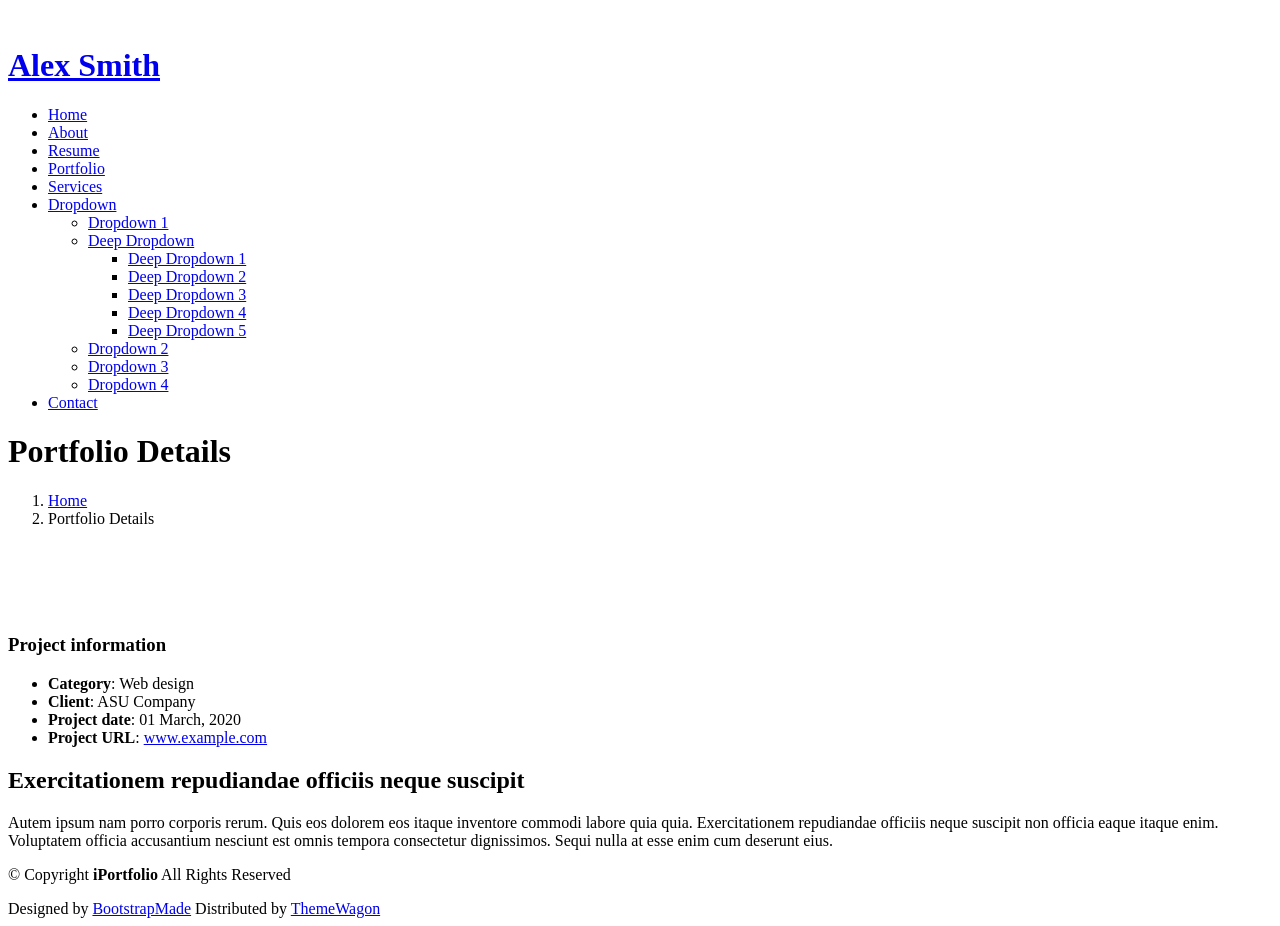
==== portfolio-details.html @ 43523afc "Actualizacion. Portafolio personal, Nicole Hernández Taborda" ====
<!DOCTYPE html>
<html lang="en">

<head>
  <meta charset="utf-8">
  <meta content="width=device-width, initial-scale=1.0" name="viewport">
  <title>Portfolio Details - iPortfolio Bootstrap Template</title>
  <meta content="" name="description">
  <meta content="" name="keywords">

  <!-- Favicons -->
  <link href="assets/img/favicon.png" rel="icon">
  <link href="assets/img/apple-touch-icon.png" rel="apple-touch-icon">

  <!-- Fonts -->
  <link href="https://fonts.googleapis.com" rel="preconnect">
  <link href="https://fonts.gstatic.com" rel="preconnect" crossorigin>
  <link href="https://fonts.googleapis.com/css2?family=Roboto:ital,wght@0,100;0,300;0,400;0,500;0,700;0,900;1,100;1,300;1,400;1,500;1,700;1,900&family=Poppins:ital,wght@0,100;0,200;0,300;0,400;0,500;0,600;0,700;0,800;0,900;1,100;1,200;1,300;1,400;1,500;1,600;1,700;1,800;1,900&family=Raleway:ital,wght@0,100;0,200;0,300;0,400;0,500;0,600;0,700;0,800;0,900;1,100;1,200;1,300;1,400;1,500;1,600;1,700;1,800;1,900&display=swap" rel="stylesheet">

  <!-- Vendor CSS Files -->
  <link href="assets/vendor/bootstrap/css/bootstrap.min.css" rel="stylesheet">
  <link href="assets/vendor/bootstrap-icons/bootstrap-icons.css" rel="stylesheet">
  <link href="assets/vendor/aos/aos.css" rel="stylesheet">
  <link href="assets/vendor/glightbox/css/glightbox.min.css" rel="stylesheet">
  <link href="assets/vendor/swiper/swiper-bundle.min.css" rel="stylesheet">

  <!-- Main CSS File -->
  <link href="assets/css/main.css" rel="stylesheet">

  <!-- =======================================================
  * Template Name: iPortfolio
  * Template URL: https://bootstrapmade.com/iportfolio-bootstrap-portfolio-websites-template/
  * Updated: Jun 29 2024 with Bootstrap v5.3.3
  * Author: BootstrapMade.com
  * License: https://bootstrapmade.com/license/
  ======================================================== -->
</head>

<body class="portfolio-details-page">

  <header id="header" class="header dark-background d-flex flex-column">
    <i class="header-toggle d-xl-none bi bi-list"></i>

    <div class="profile-img">
      <img src="assets/img/my-profile-img.jpg" alt="" class="img-fluid rounded-circle">
    </div>

    <a href="index.html" class="logo d-flex align-items-center justify-content-center">
      <!-- Uncomment the line below if you also wish to use an image logo -->
      <!-- <img src="assets/img/logo.png" alt=""> -->
      <h1 class="sitename">Alex Smith</h1>
    </a>

    <div class="social-links text-center">
      <a href="#" class="instagram"><i class="bi bi-instagram"></i></a>
      <a href="#" class="whatsapp"><i class="bi bi-whatsapp"></i></a>
      <a href="#" class="twitter"><i class="bi bi-twitter-x"></i></a>
    </div>

    <nav id="navmenu" class="navmenu">
      <ul>
        <li><a href="#hero"><i class="bi bi-house navicon"></i>Home</a></li>
        <li><a href="#about"><i class="bi bi-person navicon"></i> About</a></li>
        <li><a href="#resume"><i class="bi bi-file-earmark-text navicon"></i> Resume</a></li>
        <li><a href="#portfolio"><i class="bi bi-images navicon"></i> Portfolio</a></li>
        <li><a href="#services"><i class="bi bi-hdd-stack navicon"></i> Services</a></li>
        <li class="dropdown"><a href="#"><i class="bi bi-menu-button navicon"></i> <span>Dropdown</span> <i class="bi bi-chevron-down toggle-dropdown"></i></a>
          <ul>
            <li><a href="#">Dropdown 1</a></li>
            <li class="dropdown"><a href="#"><span>Deep Dropdown</span> <i class="bi bi-chevron-down toggle-dropdown"></i></a>
              <ul>
                <li><a href="#">Deep Dropdown 1</a></li>
                <li><a href="#">Deep Dropdown 2</a></li>
                <li><a href="#">Deep Dropdown 3</a></li>
                <li><a href="#">Deep Dropdown 4</a></li>
                <li><a href="#">Deep Dropdown 5</a></li>
              </ul>
            </li>
            <li><a href="#">Dropdown 2</a></li>
            <li><a href="#">Dropdown 3</a></li>
            <li><a href="#">Dropdown 4</a></li>
          </ul>
        </li>
        <li><a href="#contact"><i class="bi bi-envelope navicon"></i> Contact</a></li>
      </ul>
    </nav>

  </header>

  <main class="main">

    <!-- Page Title -->
    <div class="page-title dark-background">
      <div class="container d-lg-flex justify-content-between align-items-center">
        <h1 class="mb-2 mb-lg-0">Portfolio Details</h1>
        <nav class="breadcrumbs">
          <ol>
            <li><a href="index.html">Home</a></li>
            <li class="current">Portfolio Details</li>
          </ol>
        </nav>
      </div>
    </div><!-- End Page Title -->

    <!-- Portfolio Details Section -->
    <section id="portfolio-details" class="portfolio-details section">

      <div class="container" data-aos="fade-up" data-aos-delay="100">

        <div class="row gy-4">

          <div class="col-lg-8">
            <div class="portfolio-details-slider swiper init-swiper">

              <script type="application/json" class="swiper-config">
                {
                  "loop": true,
                  "speed": 600,
                  "autoplay": {
                    "delay": 5000
                  },
                  "slidesPerView": "auto",
                  "pagination": {
                    "el": ".swiper-pagination",
                    "type": "bullets",
                    "clickable": true
                  }
                }
              </script>

              <div class="swiper-wrapper align-items-center">

                <div class="swiper-slide">
                  <img src="assets/img/portfolio/app-1.jpg" alt="">
                </div>

                <div class="swiper-slide">
                  <img src="assets/img/portfolio/product-1.jpg" alt="">
                </div>

                <div class="swiper-slide">
                  <img src="assets/img/portfolio/branding-1.jpg" alt="">
                </div>

                <div class="swiper-slide">
                  <img src="assets/img/portfolio/books-1.jpg" alt="">
                </div>

              </div>
              <div class="swiper-pagination"></div>
            </div>
          </div>

          <div class="col-lg-4">
            <div class="portfolio-info" data-aos="fade-up" data-aos-delay="200">
              <h3>Project information</h3>
              <ul>
                <li><strong>Category</strong>: Web design</li>
                <li><strong>Client</strong>: ASU Company</li>
                <li><strong>Project date</strong>: 01 March, 2020</li>
                <li><strong>Project URL</strong>: <a href="#">www.example.com</a></li>
              </ul>
            </div>
            <div class="portfolio-description" data-aos="fade-up" data-aos-delay="300">
              <h2>Exercitationem repudiandae officiis neque suscipit</h2>
              <p>
                Autem ipsum nam porro corporis rerum. Quis eos dolorem eos itaque inventore commodi labore quia quia. Exercitationem repudiandae officiis neque suscipit non officia eaque itaque enim. Voluptatem officia accusantium nesciunt est omnis tempora consectetur dignissimos. Sequi nulla at esse enim cum deserunt eius.
              </p>
            </div>
          </div>

        </div>

      </div>

    </section><!-- /Portfolio Details Section -->

  </main>

  <footer id="footer" class="footer position-relative light-background">

    <div class="container">
      <div class="copyright text-center ">
        <p>© <span>Copyright</span> <strong class="px-1 sitename">iPortfolio</strong> <span>All Rights Reserved</span></p>
      </div>
      <div class="credits">
        <!-- All the links in the footer should remain intact. -->
        <!-- You can delete the links only if you've purchased the pro version. -->
        <!-- Licensing information: https://bootstrapmade.com/license/ -->
        <!-- Purchase the pro version with working PHP/AJAX contact form: [buy-url] -->
        Designed by <a href="https://bootstrapmade.com/">BootstrapMade</a> Distributed by <a href="https://themewagon.com">ThemeWagon</a>
      </div>
    </div>

  </footer>

  <!-- Scroll Top -->
  <a href="#" id="scroll-top" class="scroll-top d-flex align-items-center justify-content-center"><i class="bi bi-arrow-up-short"></i></a>

  <!-- Preloader -->
  <div id="preloader"></div>

  <!-- Vendor JS Files -->
  <script src="assets/vendor/bootstrap/js/bootstrap.bundle.min.js"></script>
  <script src="assets/vendor/php-email-form/validate.js"></script>
  <script src="assets/vendor/aos/aos.js"></script>
  <script src="assets/vendor/typed.js/typed.umd.js"></script>
  <script src="assets/vendor/purecounter/purecounter_vanilla.js"></script>
  <script src="assets/vendor/waypoints/noframework.waypoints.js"></script>
  <script src="assets/vendor/glightbox/js/glightbox.min.js"></script>
  <script src="assets/vendor/imagesloaded/imagesloaded.pkgd.min.js"></script>
  <script src="assets/vendor/isotope-layout/isotope.pkgd.min.js"></script>
  <script src="assets/vendor/swiper/swiper-bundle.min.js"></script>

  <!-- Main JS File -->
  <script src="assets/js/main.js"></script>

</body>

</html>
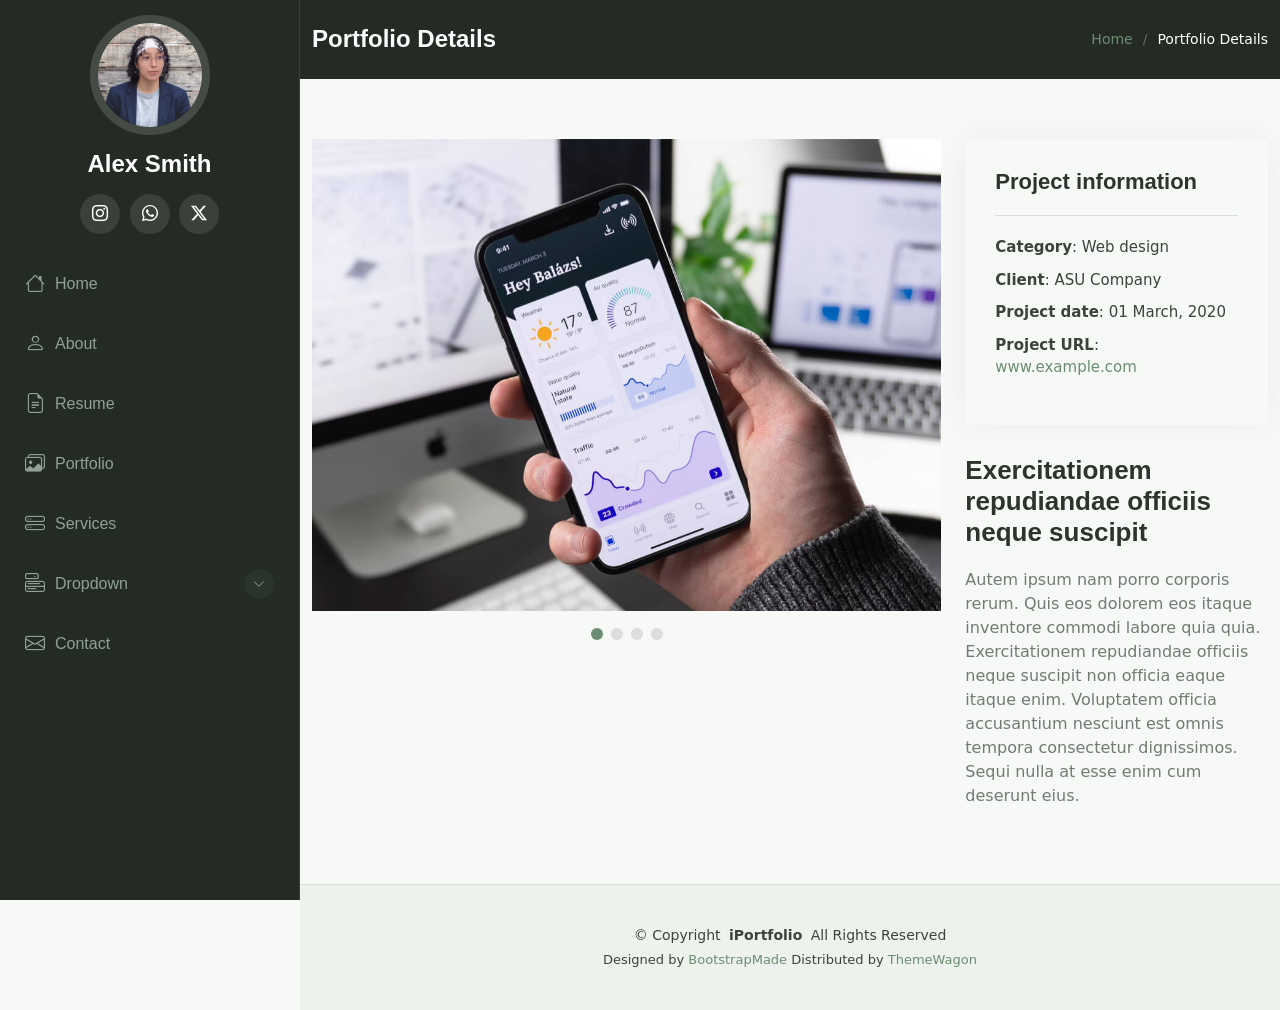
==== commit ee9b3877: "Portafolio personal, Nicole Hernández" ====
--- a/portfolio-details.html
+++ b/portfolio-details.html
@@ -1,5 +1,5 @@
 <!DOCTYPE html>
-<html lang="en">
+<html lang="es">
 
 <head>
   <meta charset="utf-8">
--- a/assets/css/main.css
+++ b/assets/css/main.css
@@ -0,0 +1,1275 @@
+/**
+* Template Name: iPortfolio
+* Template URL: https://bootstrapmade.com/iportfolio-bootstrap-portfolio-websites-template/
+* Updated: Jun 29 2024 with Bootstrap v5.3.3
+* Author: BootstrapMade.com
+* License: https://bootstrapmade.com/license/
+*/
+
+/*--------------------------------------------------------------
+# Font & Color Variables
+# Help: https://bootstrapmade.com/color-system/
+--------------------------------------------------------------*/
+/* Fonts */
+:root {
+  --default-font: "Roboto",  system-ui, -apple-system, "Segoe UI", Roboto, "Helvetica Neue", Arial, "Noto Sans", "Liberation Sans", sans-serif, "Apple Color Emoji", "Segoe UI Emoji", "Segoe UI Symbol", "Noto Color Emoji";
+  --heading-font: "Raleway",  sans-serif;
+  --nav-font: "Poppins",  sans-serif;
+}
+
+/* Global Colors - The following color variables are used throughout the website. Updating them here will change the color scheme of the entire website */
+:root { 
+  --background-color: #f7f9f6; /* Fondo general con un toque sutil crema/salvia muy suave */
+  --default-color: #3b443c; /* Texto principal en tono gris verdoso oscuro y relajante */
+  --heading-color: #2c352d; /* Color elegante para títulos */
+  --accent-color: #6b8e72; /* Color principal: Verde Savia (Sage Green) elegante */
+  --surface-color: #ffffff; /* Color de superficie para tarjetas y elementos */
+  --contrast-color: #ffffff; /* Color de contraste para texto sobre acentos */
+}
+
+/* Nav Menu Colors - The following color variables are used specifically for the navigation menu. They are separate from the global colors to allow for more customization options */
+:root {
+  --nav-color: #8fa194;  /* Tono suave para enlaces de navegación inactivos */
+  --nav-hover-color: #ffffff; /* Aplicado a enlaces al pasar el cursor o activos */
+  --nav-mobile-background-color: #232b24; /* Fondo para navegación móvil en verde muy oscuro/elegante */
+  --nav-dropdown-background-color: #232b24; /* Fondo para elementos desplegables */
+  --nav-dropdown-color: #8fa194; /* Color para enlaces de elementos desplegables */
+  --nav-dropdown-hover-color: #ffffff; /* Color al pasar el cursor sobre desplegables */
+}
+
+/* Color Presets - These classes override global colors when applied to any section or element, providing reuse of the sam color scheme. */
+
+.light-background {
+  --background-color: #edf2ed; /* Verde savia muy claro y relajante */
+  --surface-color: #ffffff;
+}
+
+.dark-background {
+  --background-color: #232b24; /* Verde oscuro bosque/savia profundo y elegante */
+  --default-color: #ffffff;
+  --heading-color: #ffffff;
+  --surface-color: #2c352d;
+  --contrast-color: #ffffff;
+}
+
+/* Smooth scroll */
+:root {
+  scroll-behavior: smooth;
+}
+
+/*--------------------------------------------------------------
+# General Styling & Shared Classes
+--------------------------------------------------------------*/
+body {
+  color: var(--default-color);
+  background-color: var(--background-color);
+  font-family: var(--default-font);
+}
+
+a {
+  color: var(--accent-color);
+  text-decoration: none;
+  transition: 0.3s;
+}
+
+a:hover {
+  color: color-mix(in srgb, var(--accent-color), transparent 25%);
+  text-decoration: none;
+}
+
+h1,
+h2,
+h3,
+h4,
+h5,
+h6 {
+  color: var(--heading-color);
+  font-family: var(--heading-font);
+}
+
+/* PHP Email Form Messages
+------------------------------*/
+.php-email-form .error-message {
+  display: none;
+  background: #df1529;
+  color: #ffffff;
+  text-align: left;
+  padding: 15px;
+  margin-bottom: 24px;
+  font-weight: 600;
+}
+
+.php-email-form .sent-message {
+  display: none;
+  color: #ffffff;
+  background: #507255; /* Ajustado a tono verde armónico */
+  text-align: center;
+  padding: 15px;
+  margin-bottom: 24px;
+  font-weight: 600;
+}
+
+.php-email-form .loading {
+  display: none;
+  background: var(--surface-color);
+  text-align: center;
+  padding: 15px;
+  margin-bottom: 24px;
+}
+
+.php-email-form .loading:before {
+  content: "";
+  display: inline-block;
+  border-radius: 50%;
+  width: 24px;
+  height: 24px;
+  margin: 0 10px -6px 0;
+  border: 3px solid var(--accent-color);
+  border-top-color: var(--surface-color);
+  animation: php-email-form-loading 1s linear infinite;
+}
+
+@keyframes php-email-form-loading {
+  0% {
+    transform: rotate(0deg);
+  }
+
+  100% {
+    transform: rotate(360deg);
+  }
+}
+
+/*--------------------------------------------------------------
+# Global Header
+--------------------------------------------------------------*/
+.header {
+  color: var(--default-color);
+  background-color: var(--background-color);
+  position: fixed;
+  top: 0;
+  left: 0;
+  bottom: 0;
+  padding: 0 15px;
+  width: 300px;
+  transition: all ease-in-out 0.3s;
+  overflow-y: auto;
+  z-index: 997;
+  border-right: 1px solid color-mix(in srgb, var(--default-color), transparent 90%);
+}
+
+.header .profile-img img {
+  margin: 15px auto;
+  display: block;
+  width: 120px;
+  border: 8px solid color-mix(in srgb, var(--default-color), transparent 85%);
+}
+
+.header .logo {
+  line-height: 1;
+  margin-bottom: 15px;
+}
+
+.header .logo img {
+  max-height: 32px;
+  margin-right: 8px;
+}
+
+.header .logo h1 {
+  font-size: 24px;
+  margin: 0;
+  font-weight: 700;
+  color: var(--heading-color);
+}
+
+.header .social-links {
+  margin: 0 0 20px 0;
+}
+
+.header .social-links a {
+  font-size: 16px;
+  display: inline-flex;
+  align-items: center;
+  justify-content: center;
+  background: color-mix(in srgb, var(--default-color), transparent 90%);
+  color: var(--default-color);
+  margin: 0 2px;
+  border-radius: 50%;
+  text-align: center;
+  width: 40px;
+  height: 40px;
+  transition: 0.3s;
+}
+
+.header .social-links a:hover {
+  color: var(--contrast-color);
+  background: var(--accent-color);
+}
+
+@media (min-width: 1200px) {
+
+  .header~main,
+  .header~#footer {
+    margin-left: 300px;
+  }
+}
+
+@media (max-width: 1199px) {
+  .header {
+    left: -100%;
+  }
+}
+
+.header.header-show {
+  left: 0;
+}
+
+.header .header-toggle {
+  color: var(--contrast-color);
+  background-color: var(--accent-color);
+  font-size: 22px;
+  display: flex;
+  align-items: center;
+  justify-content: center;
+  width: 40px;
+  height: 40px;
+  border-radius: 50%;
+  cursor: pointer;
+  position: fixed;
+  top: 15px;
+  right: 15px;
+  z-index: 9999;
+  transition: background-color 0.3s;
+}
+
+.header .header-toggle:hover {
+  color: var(--contrast-color);
+  background-color: color-mix(in srgb, var(--accent-color) 90%, white 15%);
+}
+
+/*--------------------------------------------------------------
+# Navigation Menu
+--------------------------------------------------------------*/
+.mobile-nav-toggle {
+  display: none;
+}
+
+.navmenu {
+  padding: 0;
+  z-index: 9997;
+}
+
+.navmenu ul {
+  list-style: none;
+  padding: 0 0 20px 0;
+  margin: 0;
+}
+
+.navmenu a,
+.navmenu a:focus {
+  color: var(--nav-color);
+  padding: 15px 10px;
+  font-family: var(--nav-font);
+  font-size: 16px;
+  font-weight: 400;
+  display: flex;
+  align-items: center;
+  white-space: nowrap;
+  transition: 0.3s;
+  width: 100%;
+}
+
+.navmenu a .navicon,
+.navmenu a:focus .navicon {
+  font-size: 20px;
+  margin-right: 10px;
+}
+
+.navmenu a .toggle-dropdown,
+.navmenu a:focus .toggle-dropdown {
+  font-size: 12px;
+  line-height: 0;
+  margin-left: auto;
+  width: 30px;
+  height: 30px;
+  display: flex;
+  align-items: center;
+  justify-content: center;
+  border-radius: 50%;
+  transition: 0.3s;
+  flex-shrink: 0;
+  background-color: color-mix(in srgb, var(--accent-color), transparent 90%);
+}
+
+.navmenu a .toggle-dropdown:hover,
+.navmenu a:focus .toggle-dropdown:hover {
+  background-color: var(--accent-color);
+  color: var(--contrast-color);
+}
+
+.navmenu a:hover,
+.navmenu .active,
+.navmenu .active:focus {
+  color: var(--nav-hover-color);
+}
+
+.navmenu a:hover .navicon,
+.navmenu .active .navicon,
+.navmenu .active:focus .navicon {
+  color: var(--accent-color);
+}
+
+.navmenu .active .toggle-dropdown,
+.navmenu .active:focus .toggle-dropdown {
+  background-color: var(--accent-color);
+  color: var(--contrast-color);
+  transform: rotate(180deg);
+}
+
+.navmenu .dropdown {
+  display: block;
+}
+
+.navmenu .dropdown a,
+.navmenu .dropdown a:focus {
+  color: var(--nav-dropdown-color);
+}
+
+.navmenu .dropdown a:hover,
+.navmenu .dropdown .active,
+.navmenu .dropdown .active:focus {
+  color: var(--nav-dropdown-hover-color);
+}
+
+.navmenu .dropdown ul {
+  position: static;
+  display: none;
+  z-index: 99;
+  padding: 5px 10px;
+  margin: 5px 10px;
+  background-color: var(--nav-dropdown-background-color);
+  border: 1px solid color-mix(in srgb, var(--default-color), transparent 90%);
+  box-shadow: none;
+  transition: all 0.5s ease-in-out;
+}
+
+.navmenu .dropdown ul ul {
+  background-color: rgba(35, 43, 36, 0.1);
+}
+
+.navmenu .dropdown>.dropdown-active {
+  display: block;
+  background-color: rgba(35, 43, 36, 0.03);
+}
+
+/*--------------------------------------------------------------
+# Global Footer
+--------------------------------------------------------------*/
+.footer {
+  color: var(--default-color);
+  background-color: var(--background-color);
+  font-size: 14px;
+  padding: 40px 0;
+  position: relative;
+  border-top: 1px solid color-mix(in srgb, var(--default-color), transparent 90%);
+}
+
+.footer .copyright p {
+  margin-bottom: 0;
+}
+
+.footer .credits {
+  margin-top: 4px;
+  font-size: 13px;
+  text-align: center;
+}
+
+/*--------------------------------------------------------------
+# Preloader
+--------------------------------------------------------------*/
+#preloader {
+  position: fixed;
+  inset: 0;
+  z-index: 999999;
+  overflow: hidden;
+  background: var(--background-color);
+  transition: all 0.6s ease-out;
+}
+
+#preloader:before {
+  content: "";
+  position: fixed;
+  top: calc(50% - 30px);
+  left: calc(50% - 30px);
+  border: 6px solid #ffffff;
+  border-color: var(--accent-color) transparent var(--accent-color) transparent;
+  border-radius: 50%;
+  width: 60px;
+  height: 60px;
+  animation: animate-preloader 1.5s linear infinite;
+}
+
+@keyframes animate-preloader {
+  0% {
+    transform: rotate(0deg);
+  }
+
+  100% {
+    transform: rotate(360deg);
+  }
+}
+
+/*--------------------------------------------------------------
+# Scroll Top Button
+--------------------------------------------------------------*/
+.scroll-top {
+  position: fixed;
+  visibility: hidden;
+  opacity: 0;
+  right: 15px;
+  bottom: -15px;
+  z-index: 99999;
+  background-color: var(--accent-color);
+  width: 44px;
+  height: 44px;
+  border-radius: 50px;
+  transition: all 0.4s;
+}
+
+.scroll-top i {
+  font-size: 24px;
+  color: var(--contrast-color);
+  line-height: 0;
+}
+
+.scroll-top:hover {
+  background-color: color-mix(in srgb, var(--accent-color), transparent 20%);
+  color: var(--contrast-color);
+}
+
+.scroll-top.active {
+  visibility: visible;
+  opacity: 1;
+  bottom: 15px;
+}
+
+/*--------------------------------------------------------------
+# Disable aos animation delay on mobile devices
+--------------------------------------------------------------*/
+@media screen and (max-width: 768px) {
+  [data-aos-delay] {
+    transition-delay: 0 !important;
+  }
+}
+
+/*--------------------------------------------------------------
+# Global Page Titles & Breadcrumbs
+--------------------------------------------------------------*/
+.page-title {
+  color: var(--default-color);
+  background-color: var(--background-color);
+  padding: 25px 0;
+  position: relative;
+}
+
+.page-title h1 {
+  font-size: 24px;
+  font-weight: 700;
+}
+
+.page-title .breadcrumbs ol {
+  display: flex;
+  flex-wrap: wrap;
+  list-style: none;
+  padding: 0;
+  margin: 0;
+  font-size: 14px;
+  font-weight: 400;
+}
+
+.page-title .breadcrumbs ol li+li {
+  padding-left: 10px;
+}
+
+.page-title .breadcrumbs ol li+li::before {
+  content: "/";
+  display: inline-block;
+  padding-right: 10px;
+  color: color-mix(in srgb, var(--default-color), transparent 70%);
+}
+
+/*--------------------------------------------------------------
+# Global Sections
+--------------------------------------------------------------*/
+section,
+.section {
+  color: var(--default-color);
+  background-color: var(--background-color);
+  padding: 60px 0;
+  overflow: clip;
+}
+
+/*--------------------------------------------------------------
+# Global Section Titles
+--------------------------------------------------------------*/
+.section-title {
+  padding-bottom: 60px;
+  position: relative;
+}
+
+.section-title h2 {
+  font-size: 32px;
+  font-weight: 700;
+  margin-bottom: 20px;
+  padding-bottom: 20px;
+  position: relative;
+}
+
+.section-title h2:after {
+  content: "";
+  position: absolute;
+  display: block;
+  width: 50px;
+  height: 3px;
+  background: var(--accent-color);
+  left: 0;
+  bottom: 0;
+}
+
+.section-title p {
+  margin-bottom: 0;
+}
+
+/*--------------------------------------------------------------
+# Hero Section
+--------------------------------------------------------------*/
+.hero {
+  width: 100%;
+  min-height: 100vh;
+  position: relative;
+  padding: 80px 0;
+  display: flex;
+  align-items: center;
+  justify-content: center;
+}
+
+.hero img {
+  position: absolute;
+  inset: 0;
+  display: block;
+  width: 100%;
+  height: 100%;
+  object-fit: cover;
+  z-index: 1;
+}
+
+.hero:before {
+  content: "";
+  background: color-mix(in srgb, var(--background-color), transparent 70%);
+  position: absolute;
+  inset: 0;
+  z-index: 2;
+}
+
+.hero .container {
+  position: relative;
+  z-index: 3;
+}
+
+.hero h2 {
+  margin: 0;
+  font-size: 64px;
+  font-weight: 700;
+}
+
+.hero p {
+  margin: 5px 0 0 0;
+  font-size: 26px;
+}
+
+.hero p span {
+  letter-spacing: 1px;
+  border-bottom: 2px solid var(--accent-color);
+}
+
+.hero .social-links {
+  margin-top: 25px;
+}
+
+.hero .social-links a {
+  font-size: 24px;
+  display: inline-block;
+  color: color-mix(in srgb, var(--default-color), transparent 50%);
+  line-height: 1;
+  margin-right: 20px;
+  transition: 0.3s;
+}
+
+.hero .social-links a:hover {
+  color: var(--accent-color);
+}
+
+@media (max-width: 768px) {
+  .hero h2 {
+    font-size: 32px;
+  }
+
+  .hero p {
+    font-size: 20px;
+  }
+}
+
+/*--------------------------------------------------------------
+# About Section
+--------------------------------------------------------------*/
+.about .content h2 {
+  font-weight: 700;
+  font-size: 24px;
+}
+
+.about .content ul {
+  list-style: none;
+  padding: 0;
+}
+
+.about .content ul li {
+  margin-bottom: 20px;
+  display: flex;
+  align-items: center;
+}
+
+.about .content ul strong {
+  margin-right: 10px;
+}
+
+.about .content ul i {
+  font-size: 16px;
+  margin-right: 5px;
+  color: var(--accent-color);
+  line-height: 0;
+}
+
+/*--------------------------------------------------------------
+# Stats Section
+--------------------------------------------------------------*/
+.stats .stats-item {
+  padding: 30px;
+  width: 100%;
+}
+
+.stats .stats-item i {
+  color: var(--accent-color);
+  display: block;
+  font-size: 44px;
+  float: left;
+  line-height: 0;
+}
+
+.stats .stats-item .purecounter {
+  color: var(--heading-color);
+  font-size: 48px;
+  line-height: 40px;
+  display: block;
+  font-weight: 700;
+  margin-left: 60px;
+}
+
+.stats .stats-item p {
+  color: color-mix(in srgb, var(--default-color), transparent 40%);
+  padding: 15px 0 0 0;
+  margin: 0 0 0 60px;
+  font-family: var(--heading-font);
+  font-size: 14px;
+}
+
+/*--------------------------------------------------------------
+# Skills Section
+--------------------------------------------------------------*/
+.skills .progress {
+  height: 60px;
+  display: block;
+  background: none;
+  border-radius: 0;
+}
+
+.skills .progress .skill {
+  color: var(--heading-color);
+  padding: 0;
+  margin: 0 0 6px 0;
+  text-transform: uppercase;
+  display: block;
+  font-weight: 600;
+  font-family: var(--heading-font);
+}
+
+.skills .progress .skill .val {
+  float: right;
+  font-style: normal;
+}
+
+.skills .progress-bar-wrap {
+  background: color-mix(in srgb, var(--default-color), transparent 90%);
+  height: 10px;
+}
+
+.skills .progress-bar {
+  width: 1px;
+  height: 10px;
+  transition: 0.9s;
+  background-color: var(--accent-color);
+}
+
+/*--------------------------------------------------------------
+# Resume Section
+--------------------------------------------------------------*/
+.resume .resume-title {
+  color: var(--heading-color);
+  font-size: 26px;
+  font-weight: 700;
+  margin-top: 20px;
+  margin-bottom: 20px;
+}
+
+.resume .resume-item {
+  padding: 0 0 20px 20px;
+  margin-top: -2px;
+  border-left: 2px solid var(--accent-color);
+  position: relative;
+}
+
+.resume .resume-item h4 {
+  line-height: 18px;
+  font-size: 18px;
+  font-weight: 600;
+  text-transform: uppercase;
+  color: color-mix(in srgb, var(--default-color), transparent 20%);
+  margin-bottom: 10px;
+}
+
+.resume .resume-item h5 {
+  font-size: 16px;
+  padding: 5px 15px;
+  display: inline-block;
+  font-weight: 600;
+  margin-bottom: 10px;
+}
+
+.resume .resume-item ul {
+  padding-left: 20px;
+}
+
+.resume .resume-item ul li {
+  padding-bottom: 10px;
+}
+
+.resume .resume-item:last-child {
+  padding-bottom: 0;
+}
+
+.resume .resume-item::before {
+  content: "";
+  position: absolute;
+  width: 16px;
+  height: 16px;
+  border-radius: 50px;
+  left: -9px;
+  top: 0;
+  background: var(--background-color);
+  border: 2px solid var(--accent-color);
+}
+
+/*--------------------------------------------------------------
+# Portfolio Section
+--------------------------------------------------------------*/
+.portfolio .portfolio-filters {
+  padding: 0;
+  margin: 0 auto 20px auto;
+  list-style: none;
+  text-align: center;
+}
+
+.portfolio .portfolio-filters li {
+  cursor: pointer;
+  display: inline-block;
+  padding: 0;
+  font-size: 14px;
+  font-weight: 400;
+  margin: 0 10px;
+  line-height: 1;
+  text-transform: uppercase;
+  margin-bottom: 10px;
+  transition: all 0.3s ease-in-out;
+}
+
+.portfolio .portfolio-filters li:hover,
+.portfolio .portfolio-filters li.filter-active {
+  color: var(--accent-color);
+}
+
+.portfolio .portfolio-filters li:first-child {
+  margin-left: 0;
+}
+
+.portfolio .portfolio-filters li:last-child {
+  margin-right: 0;
+}
+
+@media (max-width: 575px) {
+  .portfolio .portfolio-filters li {
+    font-size: 14px;
+    margin: 0 5px;
+  }
+}
+
+.portfolio .portfolio-content {
+  position: relative;
+  overflow: hidden;
+}
+
+.portfolio .portfolio-content img {
+  transition: 0.3s;
+}
+
+.portfolio .portfolio-content .portfolio-info {
+  opacity: 0;
+  position: absolute;
+  inset: 0;
+  z-index: 3;
+  transition: all ease-in-out 0.3s;
+  background: rgba(35, 43, 36, 0.7); /* Overlay en tono verde oscuro armonioso */
+  padding: 15px;
+}
+
+.portfolio .portfolio-content .portfolio-info h4 {
+  font-size: 14px;
+  padding: 5px 10px;
+  font-weight: 400;
+  color: #ffffff;
+  display: inline-block;
+  background-color: var(--accent-color);
+}
+
+.portfolio .portfolio-content .portfolio-info p {
+  position: absolute;
+  bottom: 10px;
+  text-align: center;
+  display: inline-block;
+  left: 0;
+  right: 0;
+  font-size: 16px;
+  font-weight: 600;
+  color: rgba(255, 255, 255, 0.9);
+}
+
+.portfolio .portfolio-content .portfolio-info .preview-link,
+.portfolio .portfolio-content .portfolio-info .details-link {
+  position: absolute;
+  left: calc(50% - 40px);
+  font-size: 26px;
+  top: calc(50% - 14px);
+  color: #fff;
+  transition: 0.3s;
+  line-height: 1.2;
+}
+
+.portfolio .portfolio-content .portfolio-info .preview-link:hover,
+.portfolio .portfolio-content .portfolio-info .details-link:hover {
+  color: var(--accent-color);
+}
+
+.portfolio .portfolio-content .portfolio-info .details-link {
+  left: 50%;
+  font-size: 34px;
+  line-height: 0;
+}
+
+.portfolio .portfolio-content:hover .portfolio-info {
+  opacity: 1;
+}
+
+.portfolio .portfolio-content:hover img {
+  transform: scale(1.1);
+}
+
+/*--------------------------------------------------------------
+# Services Section
+--------------------------------------------------------------*/
+.services .service-item {
+  position: relative;
+}
+
+.services .service-item .icon {
+  background: var(--accent-color);
+  display: flex;
+  align-items: center;
+  justify-content: center;
+  width: 54px;
+  height: 54px;
+  border-radius: 50%;
+  transition: 0.5s;
+  border: 1px solid var(--accent-color);
+  margin-right: 20px;
+}
+
+.services .service-item .icon i {
+  color: var(--contrast-color);
+  font-size: 24px;
+  line-height: 0;
+}
+
+.services .service-item:hover .icon {
+  background: var(--surface-color);
+}
+
+.services .service-item:hover .icon i {
+  color: var(--accent-color);
+}
+
+.services .service-item .title {
+  font-weight: 700;
+  margin-bottom: 15px;
+  font-size: 18px;
+}
+
+.services .service-item .title a {
+  color: var(--heading-color);
+}
+
+.services .service-item .title a:hover {
+  color: var(--accent-color);
+}
+
+.services .service-item .description {
+  line-height: 24px;
+  font-size: 14px;
+}
+
+/*--------------------------------------------------------------
+# Testimonials Section
+--------------------------------------------------------------*/
+.testimonials .testimonials-carousel,
+.testimonials .testimonials-slider {
+  overflow: hidden;
+}
+
+.testimonials .testimonial-item {
+  box-sizing: content-box;
+  text-align: center;
+  min-height: 320px;
+}
+
+.testimonials .testimonial-item .testimonial-img {
+  width: 90px;
+  border-radius: 50%;
+  margin: 0 auto;
+}
+
+.testimonials .testimonial-item h3 {
+  font-size: 18px;
+  font-weight: bold;
+  margin: 10px 0 5px 0;
+}
+
+.testimonials .testimonial-item h4 {
+  font-size: 14px;
+  color: color-mix(in srgb, var(--default-color), transparent 20%);
+  margin: 0;
+}
+
+.testimonials .testimonial-item .quote-icon-left,
+.testimonials .testimonial-item .quote-icon-right {
+  color: color-mix(in srgb, var(--accent-color), transparent 40%);
+  font-size: 26px;
+  line-height: 0;
+}
+
+.testimonials .testimonial-item .quote-icon-left {
+  display: inline-block;
+  left: -5px;
+  position: relative;
+}
+
+.testimonials .testimonial-item .quote-icon-right {
+  display: inline-block;
+  right: -5px;
+  position: relative;
+  top: 10px;
+  transform: scale(-1, -1);
+}
+
+.testimonials .testimonial-item p {
+  font-style: italic;
+  margin: 0 15px 15px 15px;
+  padding: 20px;
+  background-color: var(--surface-color);
+  position: relative;
+  margin-bottom: 35px;
+  border-radius: 6px;
+  box-shadow: 0px 2px 15px rgba(0, 0, 0, 0.05);
+}
+
+.testimonials .testimonial-item p::after {
+  content: "";
+  width: 0;
+  height: 0;
+  border-top: 20px solid var(--surface-color);
+  border-right: 20px solid transparent;
+  border-left: 20px solid transparent;
+  position: absolute;
+  bottom: -20px;
+  left: calc(50% - 20px);
+}
+
+.testimonials .swiper-wrapper {
+  height: auto;
+}
+
+.testimonials .swiper-pagination {
+  margin-top: 40px;
+  position: relative;
+}
+
+.testimonials .swiper-pagination .swiper-pagination-bullet {
+  width: 12px;
+  height: 12px;
+  background-color: var(--background-color);
+  opacity: 1;
+  border: 1px solid var(--accent-color);
+}
+
+.testimonials .swiper-pagination .swiper-pagination-bullet-active {
+  background-color: var(--accent-color);
+}
+
+/*--------------------------------------------------------------
+# Contact Section
+--------------------------------------------------------------*/
+.contact .info-wrap {
+  background-color: var(--surface-color);
+  box-shadow: 0px 0px 20px rgba(0, 0, 0, 0.05);
+  padding: 30px;
+}
+
+@media (max-width: 575px) {
+  .contact .info-wrap {
+    padding: 20px;
+  }
+}
+
+.contact .info-item {
+  margin-bottom: 40px;
+}
+
+.contact .info-item i {
+  font-size: 20px;
+  color: var(--accent-color);
+  background: color-mix(in srgb, var(--accent-color), transparent 92%);
+  width: 44px;
+  height: 44px;
+  display: flex;
+  justify-content: center;
+  align-items: center;
+  border-radius: 50px;
+  transition: all 0.3s ease-in-out;
+  margin-right: 15px;
+}
+
+.contact .info-item h3 {
+  padding: 0;
+  font-size: 18px;
+  font-weight: 700;
+  margin-bottom: 5px;
+}
+
+.contact .info-item p {
+  padding: 0;
+  margin-bottom: 0;
+  font-size: 14px;
+}
+
+.contact .info-item:hover i {
+  background: var(--accent-color);
+  color: var(--contrast-color);
+}
+
+.contact .php-email-form {
+  background-color: var(--surface-color);
+  height: 100%;
+  padding: 30px;
+  box-shadow: 0px 0px 20px rgba(0, 0, 0, 0.05);
+}
+
+@media (max-width: 575px) {
+  .contact .php-email-form {
+    padding: 20px;
+  }
+}
+
+.contact .php-email-form input[type=text],
+.contact .php-email-form input[type=email],
+.contact .php-email-form textarea {
+  font-size: 14px;
+  padding: 10px 15px;
+  box-shadow: none;
+  border-radius: 0;
+  color: var(--default-color);
+  background-color: var(--surface-color);
+  border-color: color-mix(in srgb, var(--default-color), transparent 80%);
+}
+
+.contact .php-email-form input[type=text]:focus,
+.contact .php-email-form input[type=email]:focus,
+.contact .php-email-form textarea:focus {
+  border-color: var(--accent-color);
+}
+
+.contact .php-email-form input[type=text]::placeholder,
+.contact .php-email-form input[type=email]::placeholder,
+.contact .php-email-form textarea::placeholder {
+  color: color-mix(in srgb, var(--default-color), transparent 70%);
+}
+
+.contact .php-email-form button[type=submit] {
+  color: var(--contrast-color);
+  background: var(--accent-color);
+  border: 0;
+  padding: 10px 30px;
+  transition: 0.4s;
+  border-radius: 50px;
+}
+
+.contact .php-email-form button[type=submit]:hover {
+  background: color-mix(in srgb, var(--accent-color), transparent 25%);
+}
+
+/*--------------------------------------------------------------
+# Portfolio Details Section
+--------------------------------------------------------------*/
+.portfolio-details .portfolio-details-slider img {
+  width: 100%;
+}
+
+.portfolio-details .portfolio-details-slider .swiper-pagination {
+  margin-top: 20px;
+  position: relative;
+}
+
+.portfolio-details .portfolio-details-slider .swiper-pagination .swiper-pagination-bullet {
+  width: 12px;
+  height: 12px;
+  background-color: color-mix(in srgb, var(--default-color), transparent 85%);
+  opacity: 1;
+}
+
+.portfolio-details .portfolio-details-slider .swiper-pagination .swiper-pagination-bullet-active {
+  background-color: var(--accent-color);
+}
+
+.portfolio-details .portfolio-info {
+  padding: 30px;
+  box-shadow: 0px 0 30px rgba(0, 0, 0, 0.05);
+}
+
+.portfolio-details .portfolio-info h3 {
+  font-size: 22px;
+  font-weight: 700;
+  margin-bottom: 20px;
+  padding-bottom: 20px;
+  border-bottom: 1px solid color-mix(in srgb, var(--default-color), transparent 85%);
+}
+
+.portfolio-details .portfolio-info ul {
+  list-style: none;
+  padding: 0;
+  font-size: 15px;
+}
+
+.portfolio-details .portfolio-info ul li+li {
+  margin-top: 10px;
+}
+
+.portfolio-details .portfolio-description {
+  padding-top: 30px;
+}
+
+.portfolio-details .portfolio-description h2 {
+  font-size: 26px;
+  font-weight: 700;
+  margin-bottom: 20px;
+}
+
+.portfolio-details .portfolio-description p {
+  padding: 0;
+  color: color-mix(in srgb, var(--default-color), transparent 30%);
+}
+
+/*--------------------------------------------------------------
+# Service Details Section
+--------------------------------------------------------------*/
+.service-details .services-list {
+  padding: 10px 30px;
+  border: 1px solid color-mix(in srgb, var(--default-color), transparent 90%);
+  margin-bottom: 20px;
+}
+
+.service-details .services-list a {
+  display: block;
+  line-height: 1;
+  padding: 8px 0 8px 15px;
+  border-left: 3px solid color-mix(in srgb, var(--default-color), transparent 70%);
+  margin: 20px 0;
+  color: color-mix(in srgb, var(--default-color), transparent 20%);
+  transition: 0.3s;
+}
+
+.service-details .services-list a.active {
+  color: var(--heading-color);
+  font-weight: 700;
+  border-color: var(--accent-color);
+}
+
+.service-details .services-list a:hover {
+  border-color: var(--accent-color);
+}
+
+.service-details .services-img {
+  margin-bottom: 20px;
+}
+
+.service-details h3 {
+  font-size: 26px;
+  font-weight: 700;
+}
+
+.service-details h4 {
+  font-size: 20px;
+  font-weight: 700;
+}
+
+.service-details p {
+  font-size: 15px;
+}
+
+.service-details ul {
+  list-style: none;
+  padding: 0;
+  font-size: 15px;
+}
+
+.service-details ul li {
+  padding: 5px 0;
+  display: flex;
+  align-items: center;
+}
+
+.service-details ul i {
+  font-size: 20px;
+  margin-right: 8px;
+  color: var(--accent-color);
+}
+
+/*--------------------------------------------------------------
+# Starter Section Section
+--------------------------------------------------------------*/
+.starter-section {
+  /* Add your styles here */
+}
